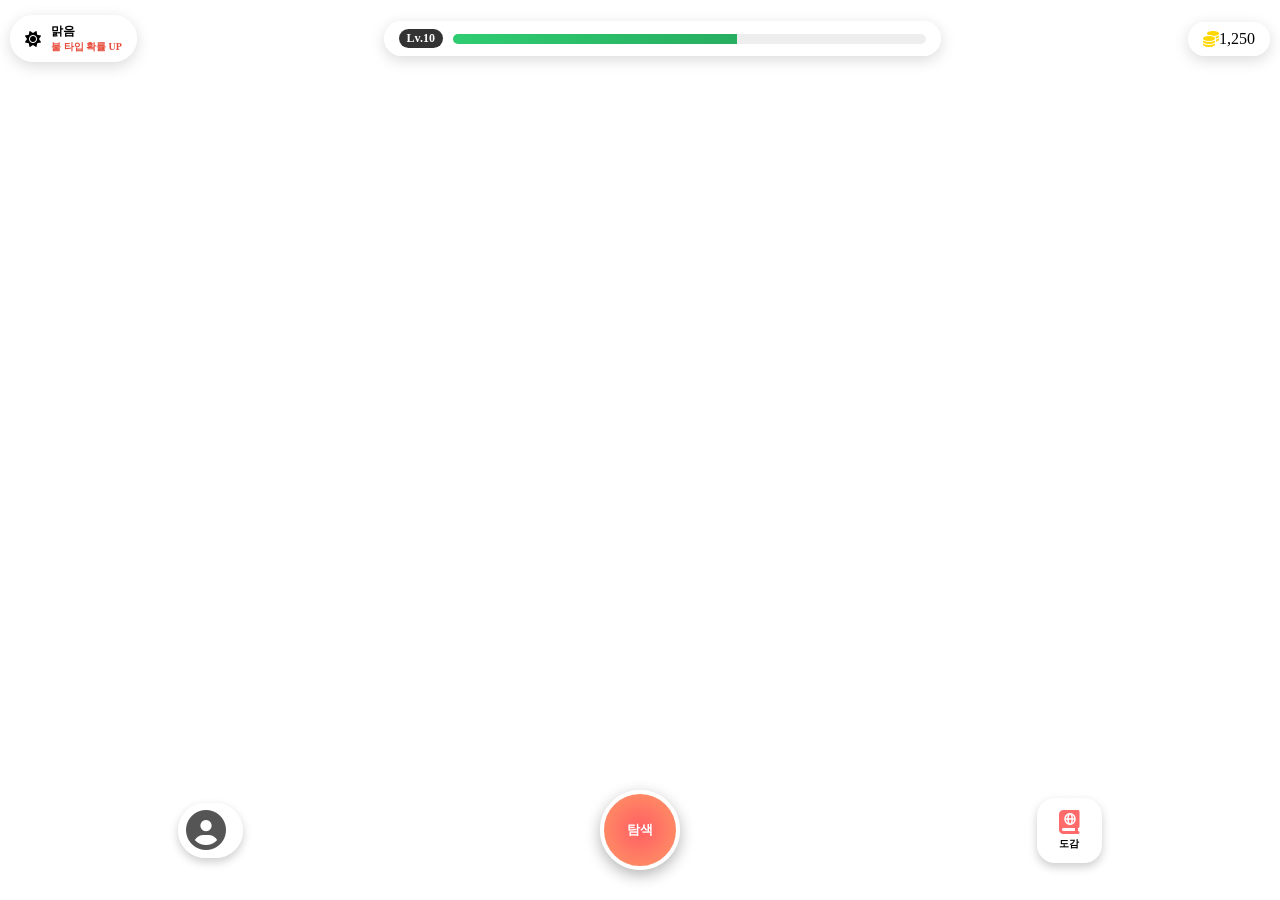
==== JAVA/PalworldGO/web/index.html @ dcf2f240 "Initial commit" ====
<!DOCTYPE html>
<html lang="ko">
<head>
    <meta charset="utf-8">
    <meta name="viewport" content="width=device-width, initial-scale=1.0, maximum-scale=1.0, user-scalable=no">
    <title>Monster GO</title>
    <link rel="stylesheet" href="https://cdnjs.cloudflare.com/ajax/libs/font-awesome/6.4.0/css/all.min.css">
    <link rel="stylesheet" href="style.css">
</head>
<body>

<div id="game-container">
    <div id="map"></div>

    <!-- 상단 UI -->
    <div class="top-ui">
        <div class="weather-panel">
            <i id="weather-icon" class="fas fa-sun"></i>
            <div class="weather-info">
                <span id="weather-text">맑음</span>
                <small id="weather-boost">불 타입 확률 UP</small>
            </div>
        </div>

        <div class="status-panel">
            <div class="level-badge">Lv.10</div>
            <div class="exp-container">
                <div class="exp-fill" style="width: 60%"></div>
            </div>
        </div>

        <div class="gold-panel">
            <i class="fas fa-coins" style="color: #ffd700;"></i>
            <span id="gold-val">1,250</span>
        </div>
    </div>

    <!-- 하단 UI -->
    <div class="bottom-ui">
        <!-- 왼쪽 하단: 프로필 -->
        <div class="profile-section" onclick="handleProfileClick()">
            <div class="profile-btn">
                <i class="fas fa-user-circle"></i>
            </div>
            <div id="user-info" class="user-info hidden">
                <span id="display-id">GUEST</span>
                <small id="display-level">Lv.10</small>
            </div>
        </div>

        <!-- 중앙: 스폰 버튼 -->
        <button class="spawn-btn" onclick="requestSpawn()">
            <div class="pulse-ring"></div>
            탐색
        </button>

        <!-- 오른쪽 하단: 도감 -->
        <button class="book-btn" onclick="location.href='collection.html'">
            <i class="fas fa-book-atlas"></i>
            <span>도감</span>
        </button>
    </div>

    <!-- 포획 모달 및 게임 창 (기존 유지) -->
    <div id="capture-modal" class="modal hidden">
        <div class="modal-content">
            <button class="close-btn" onclick="closeCaptureModal()">×</button>
            <h2 id="m-name">몬스터 발견!</h2>
            <p id="m-type">타입: </p>
            <button class="try-btn" onclick="tryCapture()">포획 시도</button>
        </div>
    </div>

    <div id="capture-game" class="hidden">
        <div id="timer">10</div>
        <img id="moving-pokemon" src="">
    </div>
</div>

<script src="//dapi.kakao.com/v2/maps/sdk.js?appkey=b4f6168c940780cfe1edaa11b3b5147f&autoload=false"></script>
<script src="script.js"></script>
<script src="capture.js"></script>
</body>
</html>
---- JAVA/PalworldGO/web/style.css ----
:root {
    --glass: rgba(255, 255, 255, 0.9);
    --primary: #3498db;
}

body, html { margin: 0; padding: 0; width: 100%; height: 100%; overflow: hidden; font-family: 'sans-serif'; }
#map { width: 100vw; height: 100vh; position: absolute; z-index: 1; }

/* 상단 UI 레이아웃 */
.top-ui {
    position: absolute; top: 15px; left: 10px; right: 10px;
    z-index: 10; display: flex; justify-content: space-between; align-items: center;
}

.weather-panel, .status-panel, .gold-panel {
    background: var(--glass); padding: 8px 15px; border-radius: 25px;
    box-shadow: 0 4px 15px rgba(0,0,0,0.15); display: flex; align-items: center;
}

.weather-info { display: flex; flex-direction: column; margin-left: 10px; font-size: 12px; font-weight: bold; }
#weather-boost { color: #e74c3c; font-size: 10px; }

.status-panel { flex-grow: 0.5; margin: 0 10px; }
.exp-container { flex-grow: 1; height: 10px; background: #eee; border-radius: 5px; margin-left: 10px; overflow: hidden; }
.exp-fill { height: 100%; background: linear-gradient(90deg, #2ecc71, #27ae60); transition: 0.3s; }
.level-badge { background: #333; color: white; padding: 2px 8px; border-radius: 12px; font-size: 12px; font-weight: bold; }

/* 하단 UI 레이아웃 */
.bottom-ui {
    position: absolute; bottom: 30px; width: 100%;
    z-index: 10; display: flex; justify-content: space-around; align-items: center;
}

/* 프로필 섹션 */
.profile-section { display: flex; align-items: center; background: var(--glass); border-radius: 30px; padding: 5px 15px 5px 5px; cursor: pointer; box-shadow: 0 4px 10px rgba(0,0,0,0.2); }
.profile-btn { width: 45px; height: 45px; font-size: 40px; color: #555; display: flex; align-items: center; justify-content: center; }
.user-info { display: flex; flex-direction: column; margin-left: 8px; }
.user-info span { font-weight: bold; font-size: 14px; }
.hidden { display: none; }

/* 탐색 버튼 */
.spawn-btn {
    width: 80px; height: 80px; border-radius: 50%; border: 4px solid white;
    background: radial-gradient(circle, #ff5e62, #ff9966); color: white;
    font-weight: bold; box-shadow: 0 5px 15px rgba(0,0,0,0.3); cursor: pointer; position: relative;
}

/* 도감 버튼 */
.book-btn {
    width: 65px; height: 65px; background: white; border-radius: 18px; border: none;
    display: flex; flex-direction: column; align-items: center; justify-content: center;
    box-shadow: 0 4px 10px rgba(0,0,0,0.2); cursor: pointer;
}
.book-btn i { font-size: 24px; color: #ff6b6b; }
.book-btn span { font-size: 10px; font-weight: bold; margin-top: 3px; }

/* 포획 모달 */
.modal { position: fixed; inset: 0; background: rgba(0,0,0,0.6); z-index: 100; display: flex; justify-content: center; align-items: center; }
.modal-content { background: white; padding: 40px; border-radius: 25px; text-align: center; position: relative; width: 70%; }
.try-btn { background: #3498db; color: white; border: none; padding: 12px 25px; border-radius: 20px; font-weight: bold; margin-top: 20px; }

/* style.css 하단에 추가 또는 수정 */
.hidden {
    display: none !important;
}

/* 모달 기본 스타일 확인 */
.modal {
    position: fixed;
    inset: 0;
    background: rgba(0, 0, 0, 0.7);
    z-index: 1000; /* 지도가 덮지 못하도록 매우 높게 설정 */
    display: flex; /* flex로 설정되어 있어도 .hidden이 붙으면 display: none이 됨 */
    justify-content: center;
    align-items: center;
}

#capture-game {

    position: fixed;

    inset: 0;

    width: 100vw;
    height: 100vh;

    background: rgba(0, 0, 0, 0.75);

    z-index: 9999;

    overflow: hidden;

    display: flex;
    justify-content: center;
    align-items: center;
}

/* 타이머 */

#timer {

    position: absolute;

    top: 30px;
    left: 50%;

    transform: translateX(-50%);

    font-size: 40px;

    font-weight: bold;

    color: white;

    z-index: 10000;
}

/* 움직이는 몬스터 */

#moving-pokemon {

    position: absolute;

    width: 120px;
    height: 120px;

    object-fit: contain;

    cursor: pointer;

    transition:
            left 0.3s,
            top 0.3s;

    z-index: 10001;
}
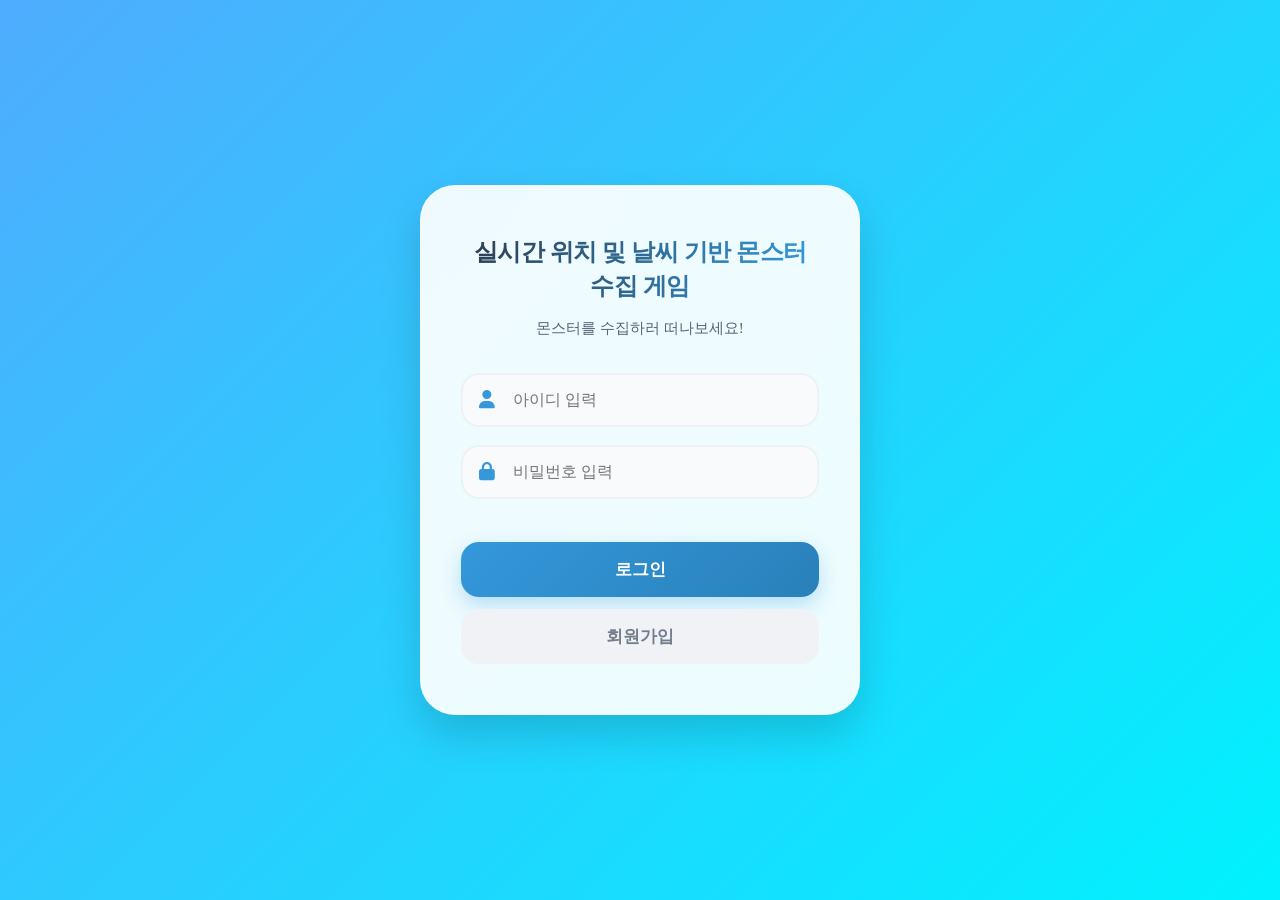
==== commit f71f5fae: "최종 수정" ====
--- a/JAVA/PalworldGO/web/index.html
+++ b/JAVA/PalworldGO/web/index.html
@@ -11,6 +11,10 @@
 
 <div id="game-container">
     <div id="map"></div>
+
+    <button id="mylocation-btn" onclick="moveToUserLocation()">
+    <i class="fas fa-crosshairs"></i>
+    </button>
 
     <!-- 상단 UI -->
     <div class="top-ui">
@@ -48,10 +52,10 @@
             </div>
         </div>
 
-        <!-- 중앙: 스폰 버튼 -->
-        <button class="spawn-btn" onclick="requestSpawn()">
-            <div class="pulse-ring"></div>
-            탐색
+        <!-- 중앙: 인벤토리 버튼 -->
+        <button class="inventory-btn" onclick="location.href='inventory.html'">
+            <i class="fas fa-inventory-atlas"></i>
+            <span>인벤토리</span>
         </button>
 
         <!-- 오른쪽 하단: 도감 -->
--- a/JAVA/PalworldGO/web/style.css
+++ b/JAVA/PalworldGO/web/style.css
@@ -38,11 +38,51 @@
 .user-info span { font-weight: bold; font-size: 14px; }
 .hidden { display: none; }
 
-/* 탐색 버튼 */
-.spawn-btn {
-    width: 80px; height: 80px; border-radius: 50%; border: 4px solid white;
-    background: radial-gradient(circle, #ff5e62, #ff9966); color: white;
-    font-weight: bold; box-shadow: 0 5px 15px rgba(0,0,0,0.3); cursor: pointer; position: relative;
+/* 인벤토리 버튼 기본 스타일 (도감 버튼과 통일) */
+.inventory-btn {
+    width: 65px;
+    height: 65px;
+    background: white;
+    border-radius: 18px;
+    border: none;
+    display: flex;
+    flex-direction: column;
+    align-items: center;
+    justify-content: center;
+    box-shadow: 0 4px 10px rgba(0,0,0,0.2);
+    cursor: pointer;
+    transition: transform 0.1s ease;
+    padding: 0; /* 패딩 초기화 */
+}
+
+/* 버튼 클릭 시 눌리는 효과 */
+.inventory-btn:active {
+    transform: scale(0.92);
+}
+
+/* 아이콘 스타일 및 존재하지 않는 아이콘 강제 생성 */
+.inventory-btn i {
+    font-size: 24px;
+    color: #3498db; /* 인벤토리는 신뢰감 있는 파란색 */
+    margin-bottom: 3px;
+    display: flex;
+    align-items: center;
+    justify-content: center;
+}
+
+/* HTML 수정 없이 CSS만으로 가방(Briefcase) 아이콘 삽입 */
+.fa-inventory-atlas::before {
+    content: "\f0b1" !important; /* FontAwesome 가방 아이콘 코드 */
+    font-family: "Font Awesome 6 Free" !important;
+    font-weight: 900;
+    font-style: normal;
+}
+
+/* 하단 텍스트 스타일 */
+.inventory-btn span {
+    font-size: 10px;
+    font-weight: bold;
+    color: #333;
 }
 
 /* 도감 버튼 */
@@ -133,4 +173,36 @@
             top 0.3s;
 
     z-index: 10001;
+}
+
+/* 내 위치로 돌아가기 버튼 스타일 */
+#mylocation-btn {
+    position: absolute;
+
+    /* 겹침 방지 핵심 설정 */
+    left: 20px;
+    bottom: 100px; /* 하단 UI 패널 두께보다 높게 설정하여 위로 띄웁니다 */
+    z-index: 999;  /* 지도와 하단 UI보다 무조건 위에 보이도록 설정 */
+
+    width: 50px;
+    height: 50px;
+    background-color: #ffffff;
+    border: none;
+    border-radius: 50%;
+    box-shadow: 0 4px 10px rgba(0, 0, 0, 0.2);
+    cursor: pointer;
+
+    display: flex;
+    align-items: center;
+    justify-content: center;
+
+    font-size: 22px;
+    color: #333333;
+    transition: background-color 0.2s, transform 0.1s;
+}
+
+/* 버튼 클릭 효과 */
+#mylocation-btn:active {
+    background-color: #f0f0f0;
+    transform: scale(0.95);
 }
